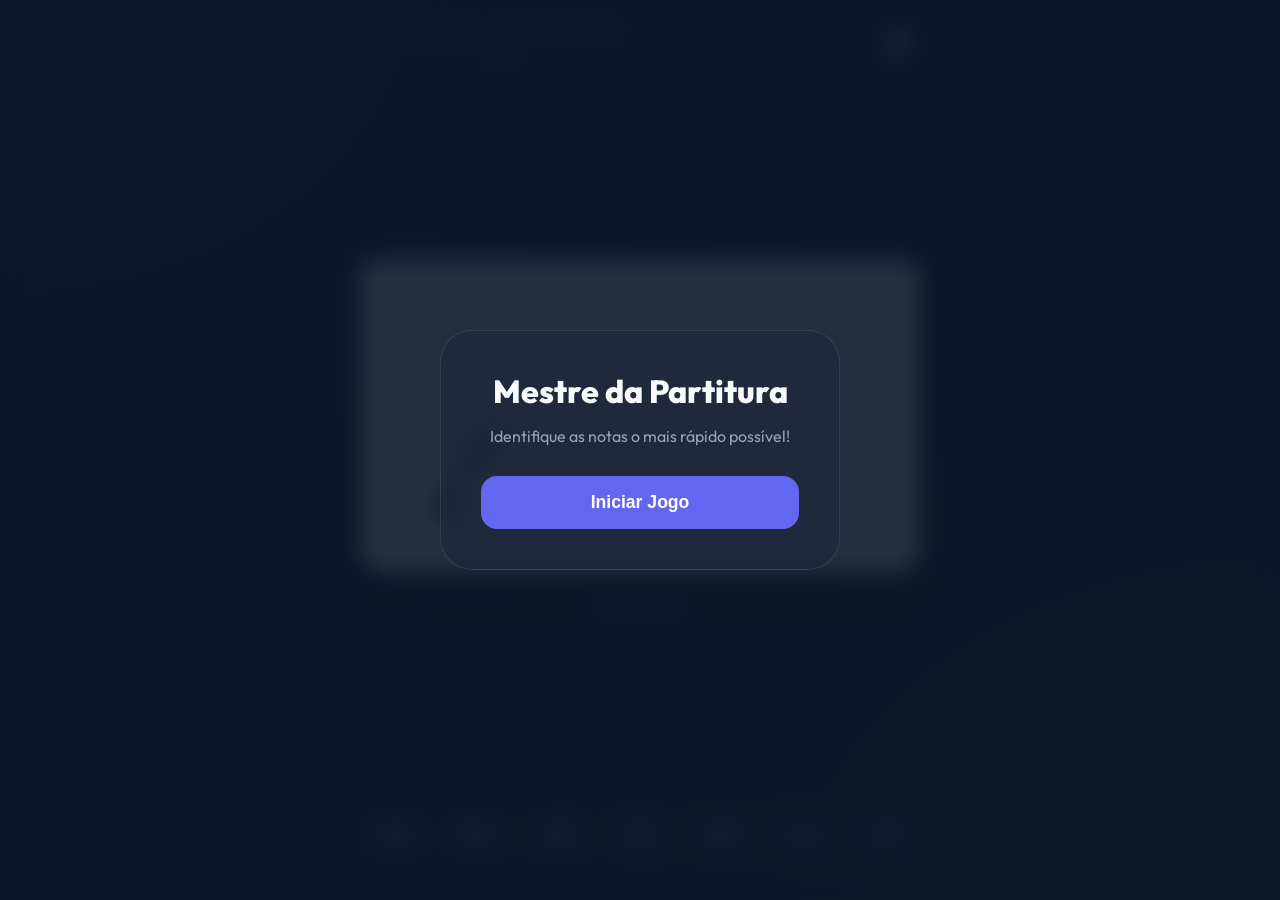
==== index.html @ 7c8d473f "feat: initial implementation of score tracking game with responsive UI and CSS animations" ====
<!DOCTYPE html>
<html lang="pt-BR">
<head>
    <meta charset="UTF-8">
    <meta name="viewport" content="width=device-width, initial-scale=1.0">
    <title>Mestre da Partitura - Prática de Leitura Musical</title>
    <meta name="description" content="Treine sua velocidade de leitura de partituras com este mini-game interativo.">
    <link rel="stylesheet" href="style.css">
    <link rel="preconnect" href="https://fonts.googleapis.com">
    <link rel="preconnect" href="https://fonts.gstatic.com" crossorigin>
    <link href="https://fonts.googleapis.com/css2?family=Outfit:wght@300;400;600;800&display=swap" rel="stylesheet">
</head>
<body>
    <div class="app-container">
        <!-- Header / HUD -->
        <header class="game-header">
            <div class="score-board">
                <div class="score-item">
                    <span class="label">Recorde Atual</span>
                    <span id="current-score" class="value">0</span>
                </div>
                <div class="score-item">
                    <span class="label">Melhor Recorde</span>
                    <span id="best-score" class="value">0</span>
                </div>
            </div>
            <button id="settings-toggle" class="icon-button" title="Configurações">
                <svg viewBox="0 0 24 24" fill="none" stroke="currentColor" stroke-width="2">
                    <path d="M12 15a3 3 0 100-6 3 3 0 000 6z" />
                    <path d="M19.4 15a1.65 1.65 0 00.33 1.82l.06.06a2 2 0 010 2.83 2 2 0 01-2.83 0l-.06-.06a1.65 1.65 0 00-1.82-.33 1.65 1.65 0 00-1 1.51V21a2 2 0 01-2 2 2 2 0 01-2-2v-.09A1.65 1.65 0 009 19.4a1.65 1.65 0 00-1.82.33l-.06.06a2 2 0 01-2.83 0 2 2 0 010-2.83l.06-.06a1.65 1.65 0 00.33-1.82 1.65 1.65 0 00-1.51-1H3a2 2 0 01-2-2 2 2 0 012-2h.09A1.65 1.65 0 004.6 9a1.65 1.65 0 00-.33-1.82l-.06-.06a2 2 0 010-2.83 2 2 0 012.83 0l.06.06a1.65 1.65 0 001.82.33H9a1.65 1.65 0 001-1.51V3a2 2 0 012-2 2 2 0 012 2v.09a1.65 1.65 0 001 1.51 1.65 1.65 0 001.82-.33l.06-.06a2 2 0 012.83 0 2 2 0 010 2.83l-.06.06a1.65 1.65 0 00-.33 1.82V9a1.65 1.65 0 001.51 1H21a2 2 0 012 2 2 2 0 01-2 2h-.09a1.65 1.65 0 00-1.51 1z" />
                </svg>
            </button>
        </header>

        <!-- Main Display -->
        <main class="game-main">
            <div id="staff-container" class="staff-card">
                <div id="timer-bar" class="timer-bar"></div>
                <!-- SVG será injetado aqui -->
                <div id="staff-visual"></div>
                <div id="feedback-overlay" class="feedback-overlay"></div>
            </div>

            <div id="message-display" class="message-display">
                Prepare-se!
            </div>
        </main>

        <!-- Interaction Area -->
        <footer class="game-footer">
            <div id="note-buttons" class="note-grid">
                <button class="note-btn" data-note="Dó">Dó</button>
                <button class="note-btn" data-note="Ré">Ré</button>
                <button class="note-btn" data-note="Mi">Mi</button>
                <button class="note-btn" data-note="Fá">Fá</button>
                <button class="note-btn" data-note="Sol">Sol</button>
                <button class="note-btn" data-note="Lá">Lá</button>
                <button class="note-btn" data-note="Si">Si</button>
            </div>
            
            <div id="start-screen" class="overlay active">
                <div class="overlay-content">
                    <h1>Mestre da Partitura</h1>
                    <p>Identifique as notas o mais rápido possível!</p>
                    <button id="start-btn" class="primary-btn">Iniciar Jogo</button>
                </div>
            </div>

            <div id="game-over-screen" class="overlay">
                <div class="overlay-content">
                    <h2 class="error-text">Fim de Jogo!</h2>
                    <p id="final-score-text">Sua sequência: 0</p>
                    <button id="restart-btn" class="primary-btn">Tentar Novamente</button>
                </div>
            </div>
        </footer>

        <!-- Settings Sidebar -->
        <aside id="settings-panel" class="settings-panel">
            <div class="panel-header">
                <h3>Configurações</h3>
                <button id="settings-close" class="close-btn">&times;</button>
            </div>
            <div class="panel-body">
                <div class="setting-group">
                    <label>Tema</label>
                    <div class="clef-selection">
                        <label class="clef-option">
                            <input type="radio" name="theme-type" value="dark" checked>
                            <div class="clef-box">Escuro</div>
                        </label>
                        <label class="clef-option">
                            <input type="radio" name="theme-type" value="light">
                            <div class="clef-box">Claro</div>
                        </label>
                    </div>
                </div>
                <div class="setting-group">
                    <label>Clave para praticar</label>
                    <div class="clef-selection">
                        <label class="clef-option">
                            <input type="radio" name="clef-type" value="sol" checked>
                            <div class="clef-box">Sol</div>
                        </label>
                        <label class="clef-option">
                            <input type="radio" name="clef-type" value="fa">
                            <div class="clef-box">Fá</div>
                        </label>
                        <label class="clef-option">
                            <input type="radio" name="clef-type" value="both">
                            <div class="clef-box">Ambas</div>
                        </label>
                    </div>
                </div>
                <div class="setting-group">
                    <label for="interval-input">Intervalo entre notas (ms)</label>
                    <input type="range" id="interval-input" min="1000" max="10000" step="500" value="5000">
                    <span id="interval-value">5000ms</span>
                </div>
                <div class="setting-group">
                    <label for="timeout-input">Tempo de resposta (ms)</label>
                    <input type="range" id="timeout-input" min="500" max="5000" step="100" value="3000">
                    <span id="timeout-value">3000ms</span>
                </div>
            </div>
        </aside>
    </div>

    <script src="script.js"></script>
</body>
</html>
---- style.css ----
:root {
    /* Dark Theme (Default) */
    --bg-color: #0f172a;
    --card-bg: rgba(30, 41, 59, 0.7);
    --primary: #6366f1;
    --primary-hover: #4f46e5;
    --accent: #f59e0b;
    --text: #f8fafc;
    --text-muted: #94a3b8;
    --success: #22c55e;
    --error: #ef4444;
    --glass-border: rgba(255, 255, 255, 0.1);
    --font-main: 'Outfit', sans-serif;
    --staff-color: #ffffff;
    --overlay-bg: rgba(15, 23, 42, 0.9);
    --bg-gradient-1: rgba(99, 102, 241, 0.15);
    --bg-gradient-2: rgba(245, 158, 11, 0.1);
    --shadow: 0 25px 50px -12px rgba(0, 0, 0, 0.5);
    --staff-bg: #ffffff;
    --staff-fg: #000000;
}

[data-theme="light"] {
    --bg-color: #f8fafc;
    --card-bg: #ffffff;
    --primary: #4f46e5;
    --primary-hover: #4338ca;
    --text: #0f172a;
    --text-muted: #64748b;
    --success: #16a34a;
    --error: #dc2626;
    --glass-border: rgba(0, 0, 0, 0.1);
    --staff-color: #000000;
    --overlay-bg: rgba(255, 255, 255, 0.9);
    --bg-gradient-1: rgba(79, 70, 229, 0.05);
    --bg-gradient-2: rgba(245, 158, 11, 0.05);
    --shadow: 0 20px 25px -5px rgba(0, 0, 0, 0.1), 0 10px 10px -5px rgba(0, 0, 0, 0.04);
}

* {
    margin: 0;
    padding: 0;
    box-sizing: border-box;
}

body {
    font-family: var(--font-main);
    background-color: var(--bg-color);
    background-image: 
        radial-gradient(at 0% 0%, var(--bg-gradient-1) 0px, transparent 50%),
        radial-gradient(at 100% 100%, var(--bg-gradient-2) 0px, transparent 50%);
    color: var(--text);
    height: 100vh;
    display: flex;
    justify-content: center;
    align-items: center;
    overflow: hidden;
}

.app-container {
    width: 100%;
    max-width: 600px;
    height: 100vh;
    max-height: 900px;
    display: flex;
    flex-direction: column;
    padding: 20px;
    position: relative;
}

/* Header */
.game-header {
    display: flex;
    justify-content: space-between;
    align-items: center;
    margin-bottom: 30px;
}

.score-board {
    display: flex;
    gap: 20px;
}

.score-item {
    display: flex;
    flex-direction: column;
}

.score-item .label {
    font-size: 0.75rem;
    text-transform: uppercase;
    letter-spacing: 0.1em;
    color: var(--text-muted);
}

.score-item .value {
    font-size: 1.5rem;
    font-weight: 800;
    color: var(--primary);
}

.icon-button {
    background: var(--card-bg);
    border: 1px solid var(--glass-border);
    border-radius: 12px;
    width: 44px;
    height: 44px;
    display: flex;
    justify-content: center;
    align-items: center;
    color: var(--text);
    cursor: pointer;
    transition: all 0.2s;
    backdrop-filter: blur(8px);
}

.icon-button:hover {
    background: var(--glass-border);
    transform: rotate(30deg);
}

.icon-button svg {
    width: 24px;
    height: 24px;
}

/* Main Display */
.game-main {
    flex: 1;
    display: flex;
    flex-direction: column;
    justify-content: center;
    align-items: center;
    gap: 20px;
}

.staff-card {
    width: 100%;
    aspect-ratio: 16/9;
    background: var(--staff-bg);
    border-radius: 24px;
    border: 1px solid var(--glass-border);
    position: relative;
    display: flex;
    justify-content: center;
    align-items: center;
    overflow: hidden;
    box-shadow: var(--shadow);
}

.timer-bar {
    position: absolute;
    top: 0;
    left: 0;
    height: 4px;
    background: var(--primary);
    width: 100%;
    transition: width 0.1s linear;
}

#staff-visual {
    width: 90%;
    height: 80%;
}

.feedback-overlay {
    position: absolute;
    inset: 0;
    pointer-events: none;
    opacity: 0;
    transition: opacity 0.3s;
}

.feedback-overlay.correct {
    background: radial-gradient(circle, rgba(34, 197, 94, 0.2) 0%, transparent 70%);
    opacity: 1;
}

.feedback-overlay.wrong {
    background: radial-gradient(circle, rgba(239, 68, 68, 0.2) 0%, transparent 70%);
    opacity: 1;
}

.message-display {
    font-size: 1.1rem;
    font-weight: 500;
    color: var(--text-muted);
    height: 1.5em;
    text-align: center;
}

/* Footer / Controls */
.game-footer {
    margin-top: 30px;
    margin-bottom: 20px;
}

.note-grid {
    display: grid;
    grid-template-columns: repeat(4, 1fr);
    gap: 12px;
}

@media (min-width: 480px) {
    .note-grid {
        grid-template-columns: repeat(7, 1fr);
    }
}

.note-btn {
    background: var(--card-bg);
    border: 1px solid var(--glass-border);
    color: var(--text);
    padding: 15px 10px;
    border-radius: 16px;
    font-size: 1rem;
    font-weight: 600;
    cursor: pointer;
    transition: all 0.2s cubic-bezier(0.4, 0, 0.2, 1);
    backdrop-filter: blur(8px);
}

.note-btn:hover {
    transform: translateY(-4px);
    background: var(--primary);
    border-color: var(--primary);
}

.note-btn:active {
    transform: scale(0.95);
}

/* Overlays */
.overlay {
    position: fixed;
    inset: 0;
    background: var(--overlay-bg);
    backdrop-filter: blur(10px);
    display: none;
    justify-content: center;
    align-items: center;
    z-index: 100;
    padding: 20px;
}

.overlay.active {
    display: flex;
}

.overlay-content {
    text-align: center;
    background: var(--card-bg);
    padding: 40px;
    border-radius: 32px;
    border: 1px solid var(--glass-border);
    max-width: 400px;
    width: 100%;
}

.overlay-content h1, .overlay-content h2 {
    margin-bottom: 15px;
    font-size: 2rem;
    font-weight: 800;
}

.overlay-content p {
    color: var(--text-muted);
    margin-bottom: 30px;
}

.primary-btn {
    background: var(--primary);
    color: white;
    border: none;
    padding: 16px 32px;
    border-radius: 16px;
    font-size: 1.1rem;
    font-weight: 700;
    cursor: pointer;
    transition: all 0.2s;
    width: 100%;
}

.primary-btn:hover {
    background: var(--primary-hover);
    transform: scale(1.02);
    box-shadow: 0 10px 20px -5px rgba(99, 102, 241, 0.5);
}

.error-text {
    color: var(--error);
}

/* Settings Panel */
.settings-panel {
    position: fixed;
    right: -100%;
    top: 0;
    width: 100%;
    max-width: 350px;
    height: 100%;
    background: var(--bg-color);
    border-left: 1px solid var(--glass-border);
    z-index: 300;
    transition: right 0.4s cubic-bezier(0.4, 0, 0.2, 1);
    padding: 30px;
    display: flex;
    flex-direction: column;
    box-shadow: -10px 0 30px rgba(0, 0, 0, 0.2);
}

.settings-panel.active {
    right: 0;
}

@media (max-width: 480px) {
    .settings-panel {
        max-width: 100%;
    }
    
    .app-container {
        padding: 15px;
    }
    
    .score-item .value {
        font-size: 1.2rem;
    }
    
    .staff-card {
        border-radius: 16px;
    }
}

.panel-header {
    display: flex;
    justify-content: space-between;
    align-items: center;
    margin-bottom: 40px;
}

.close-btn {
    background: none;
    border: none;
    color: var(--text);
    font-size: 2rem;
    cursor: pointer;
}

.setting-group {
    margin-bottom: 30px;
}

.setting-group label {
    display: block;
    font-size: 0.9rem;
    color: var(--text-muted);
    margin-bottom: 10px;
}

input[type="range"] {
    width: 100%;
    accent-color: var(--primary);
}

.setting-group span {
    display: block;
    margin-top: 5px;
    font-size: 0.8rem;
    font-weight: 600;
    color: var(--primary);
}

.clef-selection {
    display: flex;
    gap: 10px;
    margin-top: 10px;
}

.clef-option {
    flex: 1;
    display: flex;
    flex-direction: column;
    align-items: center;
    gap: 8px;
    cursor: pointer;
}

.clef-option input {
    display: none;
}

.clef-box {
    width: 100%;
    padding: 10px;
    border: 1px solid var(--glass-border);
    border-radius: 12px;
    text-align: center;
    font-size: 0.85rem;
    font-weight: 600;
    transition: all 0.2s;
}

.clef-option input:checked + .clef-box {
    background: var(--primary);
    color: white;
    border-color: var(--primary);
}

/* Animations */
@keyframes shake {
    0%, 100% { transform: translateX(0); }
    25% { transform: translateX(-5px); }
    75% { transform: translateX(5px); }
}

.shake {
    animation: shake 0.2s ease-in-out;
}
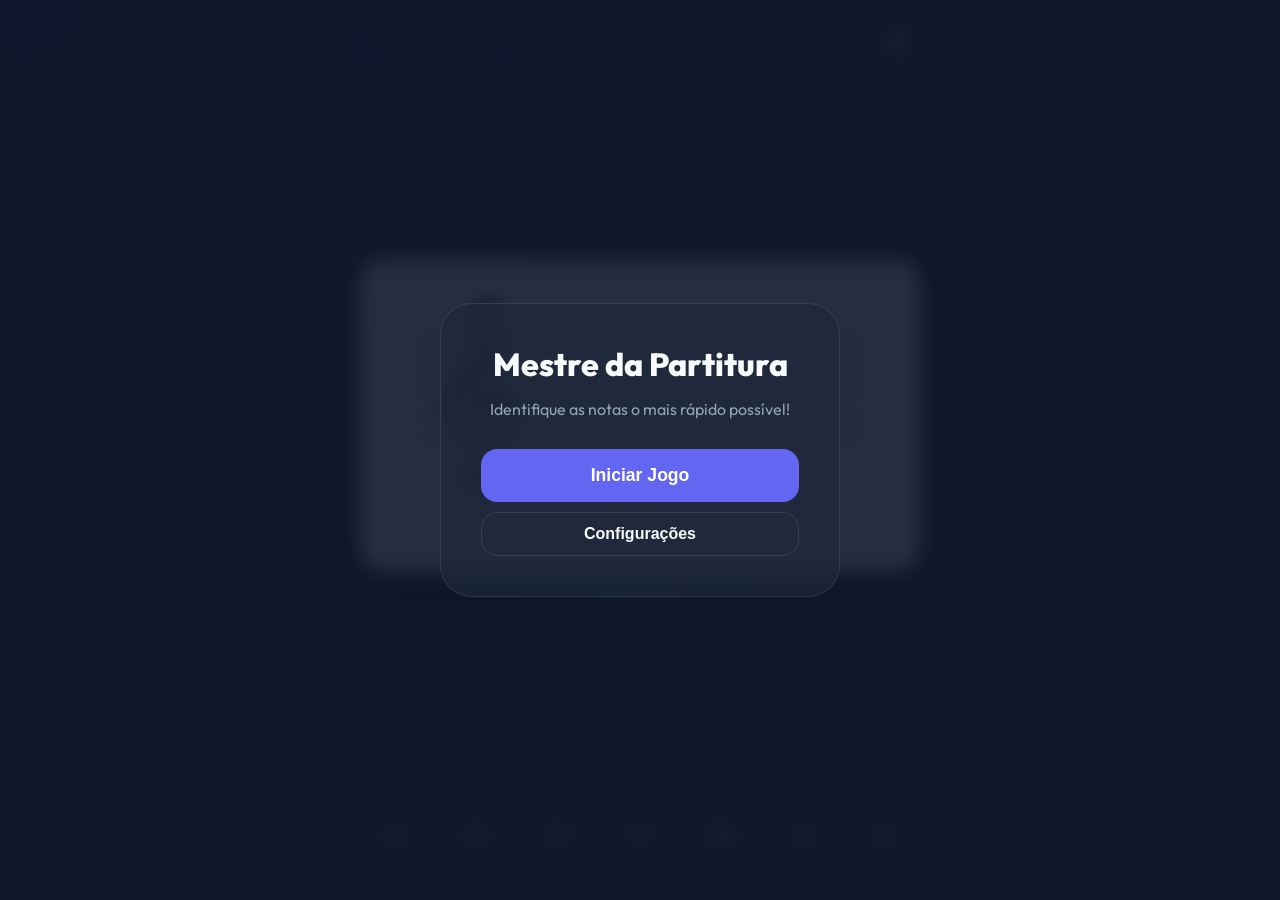
==== commit ea6c59db: "refactor: update game settings, improve clef rendering via Unicode, and add settings access to UI ov" ====
--- a/index.html
+++ b/index.html
@@ -6,6 +6,8 @@
     <title>Mestre da Partitura - Prática de Leitura Musical</title>
     <meta name="description" content="Treine sua velocidade de leitura de partituras com este mini-game interativo.">
     <link rel="stylesheet" href="style.css">
+    <link rel="icon" type="image/png" href="favicon.png">
+    <link rel="apple-touch-icon" href="favicon.png">
     <link rel="preconnect" href="https://fonts.googleapis.com">
     <link rel="preconnect" href="https://fonts.gstatic.com" crossorigin>
     <link href="https://fonts.googleapis.com/css2?family=Outfit:wght@300;400;600;800&display=swap" rel="stylesheet">
@@ -62,7 +64,10 @@
                 <div class="overlay-content">
                     <h1>Mestre da Partitura</h1>
                     <p>Identifique as notas o mais rápido possível!</p>
-                    <button id="start-btn" class="primary-btn">Iniciar Jogo</button>
+                    <div class="button-group">
+                        <button id="start-btn" class="primary-btn">Iniciar Jogo</button>
+                        <button id="settings-start-btn" class="secondary-btn">Configurações</button>
+                    </div>
                 </div>
             </div>
 
@@ -70,7 +75,10 @@
                 <div class="overlay-content">
                     <h2 class="error-text">Fim de Jogo!</h2>
                     <p id="final-score-text">Sua sequência: 0</p>
-                    <button id="restart-btn" class="primary-btn">Tentar Novamente</button>
+                    <div class="button-group">
+                        <button id="restart-btn" class="primary-btn">Tentar Novamente</button>
+                        <button id="settings-gameover-btn" class="secondary-btn">Configurações</button>
+                    </div>
                 </div>
             </div>
         </footer>
@@ -114,13 +122,13 @@
                 </div>
                 <div class="setting-group">
                     <label for="interval-input">Intervalo entre notas (ms)</label>
-                    <input type="range" id="interval-input" min="1000" max="10000" step="500" value="5000">
-                    <span id="interval-value">5000ms</span>
+                    <input type="range" id="interval-input" min="1000" max="10000" step="500" value="2000">
+                    <span id="interval-value">2000ms</span>
                 </div>
                 <div class="setting-group">
                     <label for="timeout-input">Tempo de resposta (ms)</label>
-                    <input type="range" id="timeout-input" min="500" max="5000" step="100" value="3000">
-                    <span id="timeout-value">3000ms</span>
+                    <input type="range" id="timeout-input" min="500" max="5000" step="100" value="5000">
+                    <span id="timeout-value">5000ms</span>
                 </div>
             </div>
         </aside>
--- a/style.css
+++ b/style.css
@@ -287,6 +287,30 @@
     box-shadow: 0 10px 20px -5px rgba(99, 102, 241, 0.5);
 }
 
+.button-group {
+    display: flex;
+    flex-direction: column;
+    gap: 10px;
+}
+
+.secondary-btn {
+    background: transparent;
+    color: var(--text);
+    border: 1px solid var(--glass-border);
+    padding: 12px 24px;
+    border-radius: 16px;
+    font-size: 1rem;
+    font-weight: 600;
+    cursor: pointer;
+    transition: all 0.2s;
+    width: 100%;
+}
+
+.secondary-btn:hover {
+    background: var(--glass-border);
+    transform: scale(1.02);
+}
+
 .error-text {
     color: var(--error);
 }
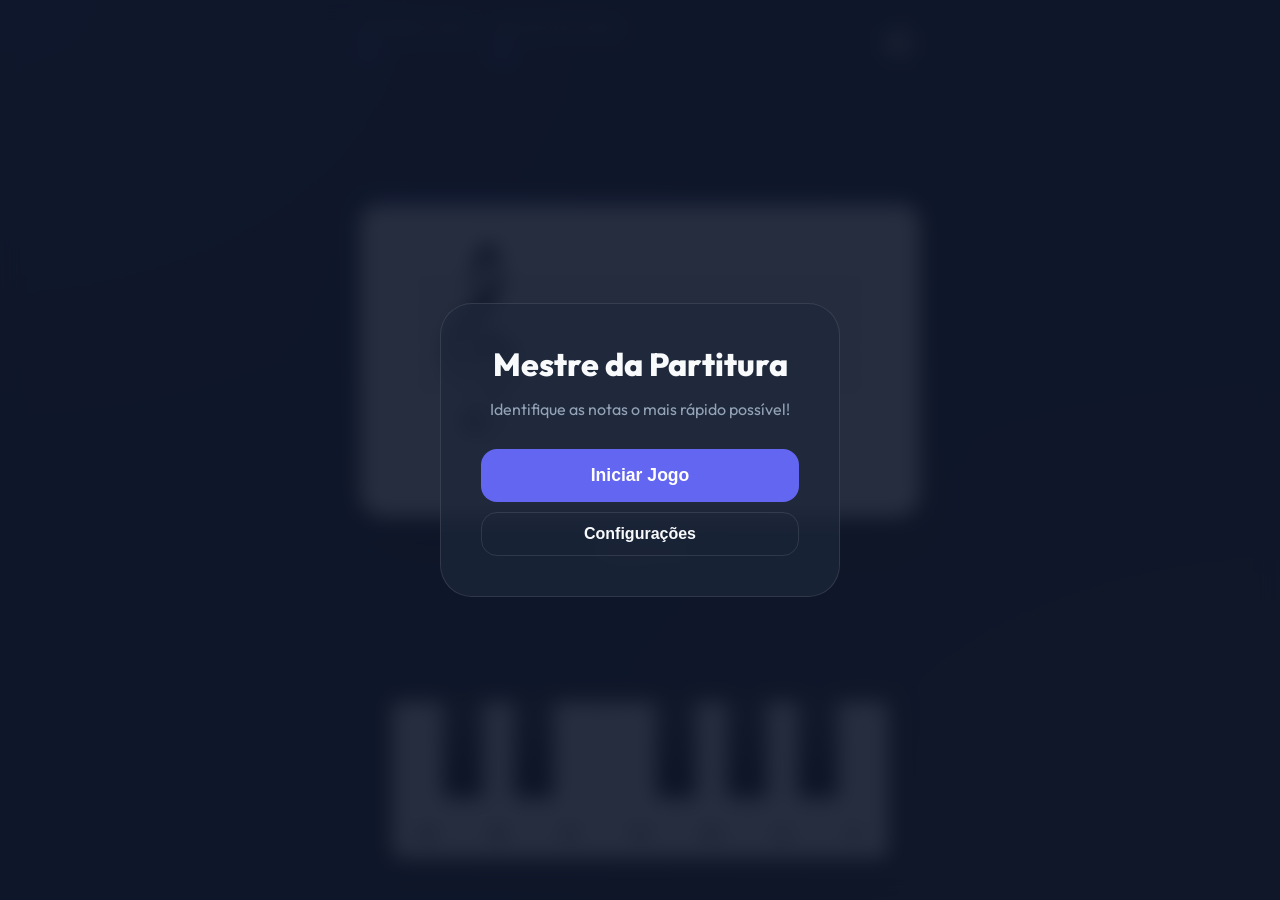
==== commit 56894460: "feat: replace note buttons with an interactive piano keyboard and add toggle for key labels" ====
--- a/index.html
+++ b/index.html
@@ -50,14 +50,19 @@
 
         <!-- Interaction Area -->
         <footer class="game-footer">
-            <div id="note-buttons" class="note-grid">
-                <button class="note-btn" data-note="Dó">Dó</button>
-                <button class="note-btn" data-note="Ré">Ré</button>
-                <button class="note-btn" data-note="Mi">Mi</button>
-                <button class="note-btn" data-note="Fá">Fá</button>
-                <button class="note-btn" data-note="Sol">Sol</button>
-                <button class="note-btn" data-note="Lá">Lá</button>
-                <button class="note-btn" data-note="Si">Si</button>
+            <div class="piano-keyboard" id="piano-keyboard">
+                <div class="key white note-btn" data-note="Dó"><span class="key-label">Dó</span></div>
+                <div class="key black"></div>
+                <div class="key white note-btn" data-note="Ré"><span class="key-label">Ré</span></div>
+                <div class="key black"></div>
+                <div class="key white note-btn" data-note="Mi"><span class="key-label">Mi</span></div>
+                <div class="key white note-btn" data-note="Fá"><span class="key-label">Fá</span></div>
+                <div class="key black"></div>
+                <div class="key white note-btn" data-note="Sol"><span class="key-label">Sol</span></div>
+                <div class="key black"></div>
+                <div class="key white note-btn" data-note="Lá"><span class="key-label">Lá</span></div>
+                <div class="key black"></div>
+                <div class="key white note-btn" data-note="Si"><span class="key-label">Si</span></div>
             </div>
             
             <div id="start-screen" class="overlay active">
@@ -130,6 +135,18 @@
                     <input type="range" id="timeout-input" min="500" max="5000" step="100" value="5000">
                     <span id="timeout-value">5000ms</span>
                 </div>
+                <div class="setting-group">
+                    <label class="toggle-label">
+                        <input type="checkbox" id="sound-toggle" checked>
+                        Tocar som da nota ao acertar
+                    </label>
+                </div>
+                <div class="setting-group">
+                    <label class="toggle-label">
+                        <input type="checkbox" id="labels-toggle" checked>
+                        Mostrar nomes nas teclas
+                    </label>
+                </div>
             </div>
         </aside>
     </div>
--- a/style.css
+++ b/style.css
@@ -195,40 +195,77 @@
     margin-bottom: 20px;
 }
 
-.note-grid {
-    display: grid;
-    grid-template-columns: repeat(4, 1fr);
-    gap: 12px;
-}
-
-@media (min-width: 480px) {
-    .note-grid {
-        grid-template-columns: repeat(7, 1fr);
-    }
-}
-
-.note-btn {
-    background: var(--card-bg);
-    border: 1px solid var(--glass-border);
-    color: var(--text);
-    padding: 15px 10px;
-    border-radius: 16px;
+/* Piano Keyboard */
+.piano-keyboard {
+    display: flex;
+    position: relative;
+    height: 160px;
+    width: 100%;
+    max-width: 500px;
+    margin: 0 auto;
+    border-radius: 8px 8px 12px 12px;
+    overflow: hidden;
+    box-shadow: 0 10px 30px rgba(0,0,0,0.3);
+    background: #111;
+    border: 2px solid var(--glass-border);
+}
+
+.key.white {
+    flex: 1;
+    background: #ffffff;
+    border-right: 1px solid #ccc;
+    position: relative;
+    cursor: pointer;
+    display: flex;
+    align-items: flex-end;
+    justify-content: center;
+    padding-bottom: 15px;
+    color: #333;
+    font-weight: bold;
     font-size: 1rem;
-    font-weight: 600;
-    cursor: pointer;
-    transition: all 0.2s cubic-bezier(0.4, 0, 0.2, 1);
-    backdrop-filter: blur(8px);
-}
-
-.note-btn:hover {
-    transform: translateY(-4px);
-    background: var(--primary);
-    border-color: var(--primary);
-}
-
-.note-btn:active {
-    transform: scale(0.95);
-}
+    transition: background 0.1s;
+    user-select: none;
+}
+
+.key.white:last-child {
+    border-right: none;
+}
+
+.key.white:hover {
+    background: #f0f0f0;
+}
+
+.key.white:active {
+    background: #d4d4d4;
+}
+
+.key.black {
+    position: absolute;
+    width: calc(100% / 7 * 0.55);
+    height: 60%;
+    background: linear-gradient(180deg, #333 0%, #000 100%);
+    z-index: 10;
+    border-radius: 0 0 4px 4px;
+    cursor: pointer;
+    box-shadow: 2px 4px 6px rgba(0,0,0,0.4);
+}
+
+.key.black:active {
+    background: #000;
+}
+
+/* Positioning black keys */
+.key.black:nth-child(2) { left: calc((100% / 7) * 1 - (100% / 7 * 0.275)); } /* C# */
+.key.black:nth-child(4) { left: calc((100% / 7) * 2 - (100% / 7 * 0.275)); } /* D# */
+.key.black:nth-child(7) { left: calc((100% / 7) * 4 - (100% / 7 * 0.275)); } /* F# */
+.key.black:nth-child(9) { left: calc((100% / 7) * 5 - (100% / 7 * 0.275)); } /* G# */
+.key.black:nth-child(11) { left: calc((100% / 7) * 6 - (100% / 7 * 0.275)); } /* A# */
+
+/* Configuração para esconder nomes */
+.piano-keyboard.hide-labels .key-label {
+    display: none;
+}
+
 
 /* Overlays */
 .overlay {
@@ -374,6 +411,15 @@
     margin-bottom: 30px;
 }
 
+.sound-toggle-label {
+    display: flex;
+    align-items: center;
+    gap: 8px;
+    font-size: 0.9rem;
+    color: var(--text-muted);
+    cursor: pointer;
+}
+
 .setting-group label {
     display: block;
     font-size: 0.9rem;
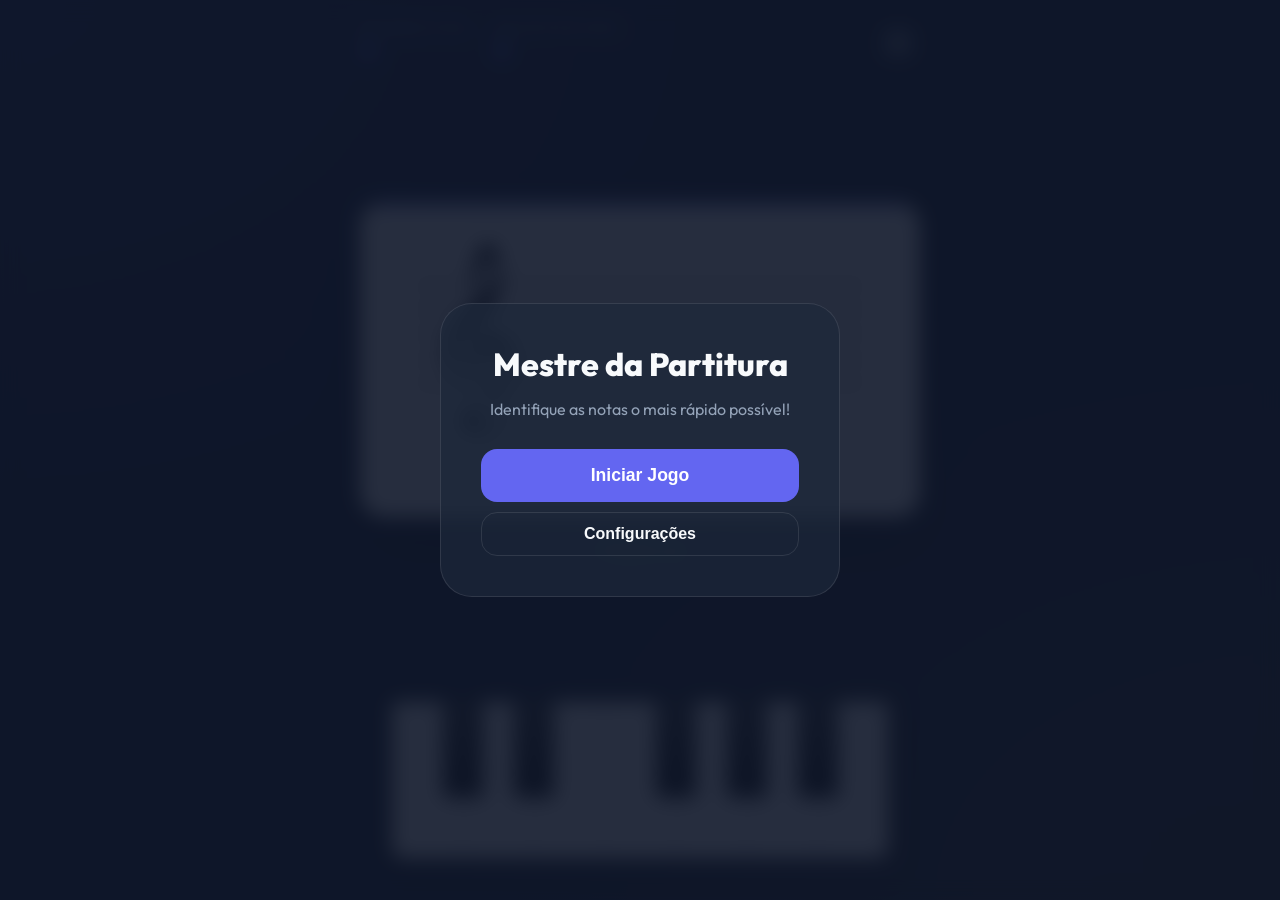
==== commit db25f9ec: "feat: hide piano key labels by default and update toggle state" ====
--- a/index.html
+++ b/index.html
@@ -50,7 +50,7 @@
 
         <!-- Interaction Area -->
         <footer class="game-footer">
-            <div class="piano-keyboard" id="piano-keyboard">
+            <div class="piano-keyboard hide-labels" id="piano-keyboard">
                 <div class="key white note-btn" data-note="Dó"><span class="key-label">Dó</span></div>
                 <div class="key black"></div>
                 <div class="key white note-btn" data-note="Ré"><span class="key-label">Ré</span></div>
@@ -143,7 +143,7 @@
                 </div>
                 <div class="setting-group">
                     <label class="toggle-label">
-                        <input type="checkbox" id="labels-toggle" checked>
+                        <input type="checkbox" id="labels-toggle">
                         Mostrar nomes nas teclas
                     </label>
                 </div>
